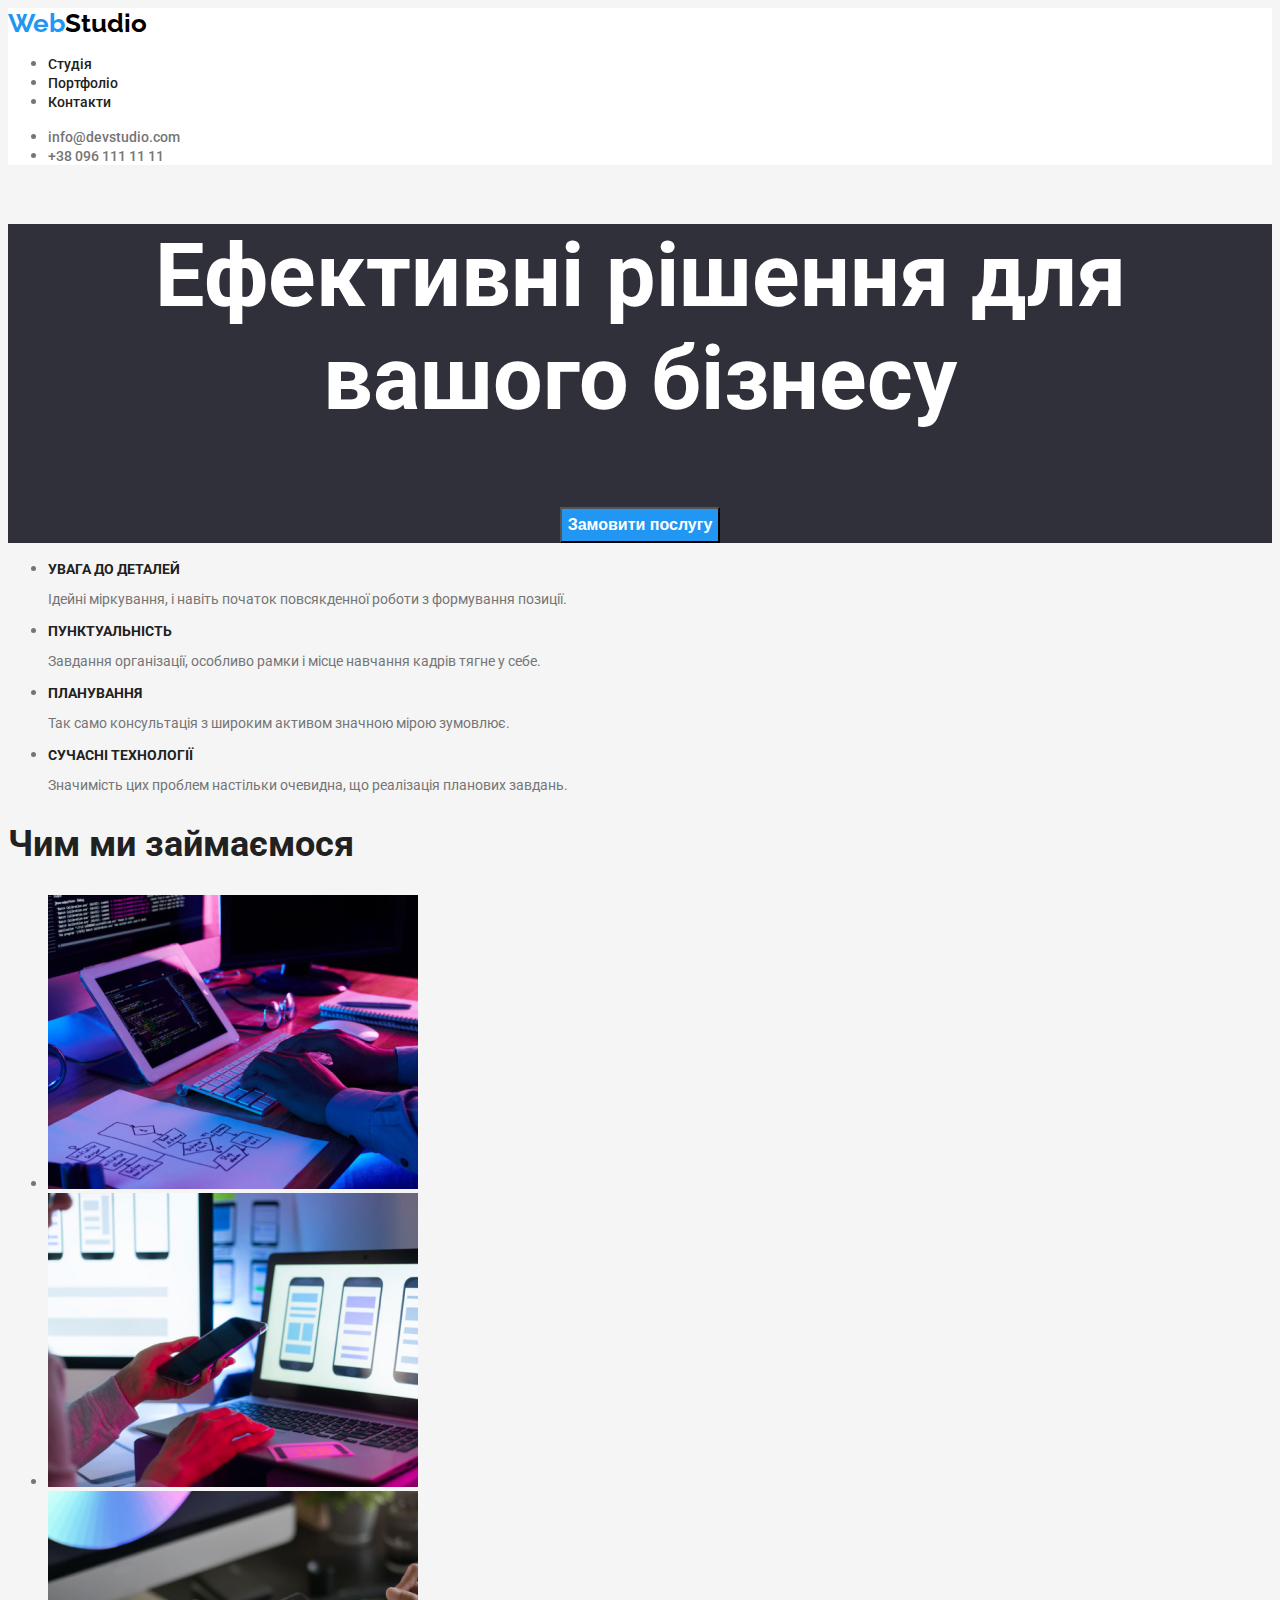
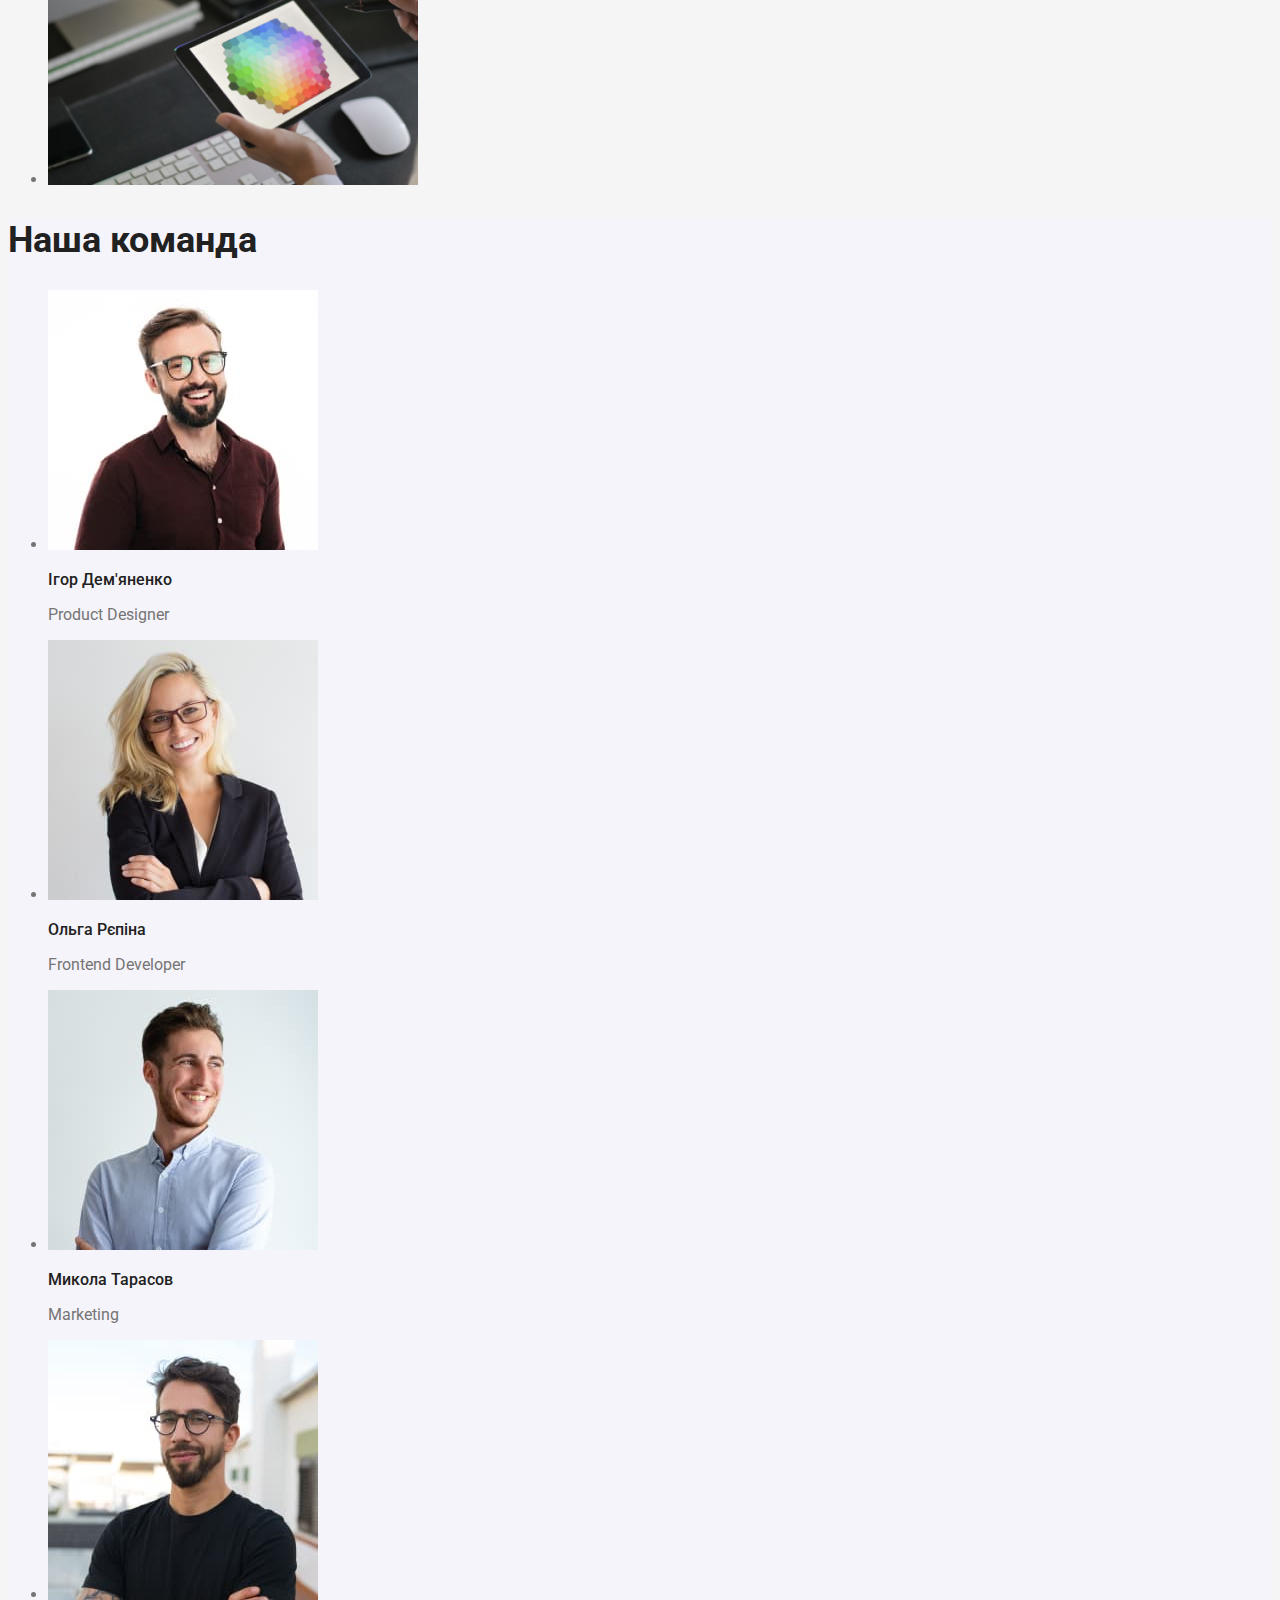
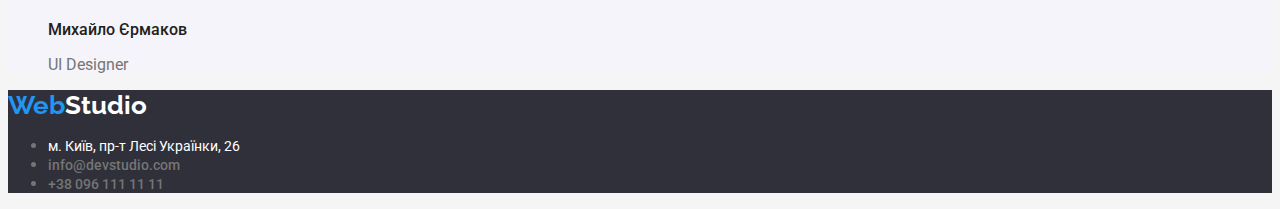
==== index.html @ 0c6e6fb8 "додаток portfolio" ====
<!DOCTYPE html>
<html lang="uk">
<head>
    <meta charset="UTF-8">
    <meta http-equiv="X-UA-Compatible" content="IE=edge">
    <meta name="viewport" content="width=h, initial-scale=1.0">
    <title>Рішення для бізнесу</title>
    <link rel="stylesheet" href="./css/styles.css">
    <link rel="preconnect" href="https://fonts.googleapis.com">
    <link rel="preconnect" href="https://fonts.gstatic.com" crossorigin>
    <link href="https://fonts.googleapis.com/css2?family=Raleway:ital,wght@0,700;1,700&family=Roboto:ital,wght@0,400;0,500;0,700;0,900;1,400;1,500;1,700;1,900&display=swap"
        rel="stylesheet">
</head>
<body>
    <header>
        <nav class="header-nav">
        <a class="logo" href=""><span class="logo-one">Web</span>Studio</a>
            <ul class="header-nav-list">
            <li> <a class="header-list" href="">Студія</a></li>
            <li> <a class="header-list" href="/portfolio.html">Портфоліо</a></li>
            <li> <a class="header-list" href="">Контакти</a></li>
        </ul>
    </nav>
    <ul class="header-contact">
        <li><a class="link-maito" href="mailto:info@devstudio.com">info@devstudio.com</a></li>
        <li><a class="link-tel" href="tel:+380961111111">+38 096 111 11 11</a></li>
    </ul>
    </header>
    <main>
        <section class="idea">
        <h1>Ефективні рішення для вашого бізнесу</h1>
            <button class="button-item" type="button">Замовити послугу</button>
        </section>
        <section class="list">
        <ul>
            <li>
                <h2 class="list-item">УВАГА ДО ДЕТАЛЕЙ</h2>
                <p class="list-text">Ідейні міркування, і навіть початок повсякденної роботи з формування позиції.</p>
            </li>
            <li>
                <h2 class="list-item">ПУНКТУАЛЬНІСТЬ</h2>
                <p class="list-text">Завдання організації, особливо рамки і місце навчання кадрів тягне у себе.</p>
            </li>
            <li>
                <h2 class="list-item">ПЛАНУВАННЯ</h2>
                <p class="list-text">Так само консультація з широким активом значною мірою зумовлює.</p>
            </li>
            <li>
                <h2 class="list-item">СУЧАСНІ ТЕХНОЛОГІЇ</h2>
                <p class="list-text" >Значимість цих проблем настільки очевидна, що реалізація планових завдань.</p>
            </li>
        </ul>
        </section>
        <section>
            <h2 class="our-job">Чим ми займаємося</h2>
        <ul>
            <li><img src="./img/keyboard.jpg" alt="keyboard" width="370" height="294"></li>
            <li><img src="./img/mobilephone.jpg" alt="mobilephone" width="370" height="294"></li>
            <li><img src="./img/tablet.jpg" alt="tablet" width="370" height="294"></li>
        </ul>
        </section>
        <section class="team">
            <h2 class="our-team">Наша команда</h2>
           <ul>
            <li>
                <img src="./img/igor.jpg" alt="Ігор Дем'яненко" width="270" height="260">
                <h3 class="our-team-list">Ігор Дем'яненко</h3>
                <p class="team-text">Product Designer</p>
            </li>
            <li>
                <img src="./img/olga.jpg" alt="Ольга Рєпіна" width="270" height="260">
                <h3 class="our-team-list">Ольга Рєпіна</h3>
                <p class="team-text">Frontend Developer</p>
            <li>
                <img src="./img/kolya.jpg" alt="Микола Тарасов" width="270" height="260">
                <h3 class="our-team-list">Микола Тарасов</h3>
                <p class="team-text">Marketing</p>
            <li>
                <img src="./img/misha.jpg" alt="Михайло Єрмаков" width="270" height="260">
                <h3 class="our-team-list">Михайло Єрмаков</h3>
                <p class="team-text">UI Designer</p>
                </li>
           </ul>
        </section>
    </main>
    <footer>
        <a class="logo-two" href=""><span class="logo-tree">Web</span>Studio</a>
        <address>
            <ul>
                <li><a class="adress" href="https://goo.gl/maps/CPtrU1FHBa2aNyZL9" target="_blank" rel="noopener noreferrer nofollow">м. Київ, пр-т Лесі Українки, 26
                </a></li>
                <li><a class="link-maito" href="mailto:info@devstudio.com">info@devstudio.com</a></li>
                <li><a class="link-tel" href="tel:+380961111111">+38 096 111 11 11</a></li>
        </address>
    </footer>
</body>
</html>
---- css/styles.css ----
body {
    color: #757575;
    font-family:'Roboto', 'Helvetica Neue',
        'Verdana','Tahoma', sans-serif;
    background-color: #F5F5F5;

}


/* header*/
header {
    background-color: #FFFFFF;

}

.logo {
    color: #000000;
    text-decoration-line: none;
}

.logo:hover,
:focus {
    color: #2196F3;
}


.logo,
.logo-one {
    font-family: "Raleway";
    font-style: normal;
    font-weight: 700;
    font-size: 26px;
    line-height: (31/26)
}

.logo-one {
    color: #2196F3;
    text-decoration-line: none;
}

.logo-one:hover,
:focus {
    color: #2196F3;
}

.header-list {
    color: #212121;
    font-style: normal;
    font-weight: 500;
    font-size: 14px;
    line-height: (16/14);
    text-decoration-line: none;
}

.header-list:hover {
    color: #2196F3;
}

.header-list:focus {
    color: #2196F3;
}

.link-maito,
.link-tel {
    color: #757575;
    font-style: normal;
    font-weight: 500;
    font-size: 14px;
    line-height: (16/14);
    text-decoration-line: none;
}

.link-maito:hover,
:focus {
    color: #2196F3;
}

.link-tel:hover,
:focus {
    color: #2196F3;}
 

.idea
{ background-color: #2F303A;
    color: #FFFFFF;
    font-style: normal;
    font-weight: 900;
    font-size: 44px;
    line-height: 1,36;
    text-align: center;
    }
    
.button-item {
    background-color:#2196F3 ;
    color: #FFFFFF;
    cursor: pointer;
    font-style: normal;
    font-weight: 700;
    font-size: 16px;
    line-height: 188%;
    align-items: center;
}


.list-item
{ color: #212121;
   font-style: normal;
   font-weight: 700;
   font-size: 14px;
   line-height: 1,14;}
   
.list-text {
font-style: normal;
font-weight: 400;
font-size: 14px;
line-height: (24 /14)}
    
.our-job, .our-team
{ color: #212121;
font-style: normal;
font-weight: 700;
font-size: 36px;
line-height: 1,17;
}

.team {
    background-color: #F5F4FA
}
.our-team-list
{ color:#212121;
    font-style: normal;
    font-weight: 500;
    font-size: 16px;
    line-height: 1,9;
    
  }
.team-text {
font-style: normal;
font-weight: 400;
font-size: 16px;
line-height: 1,2px;
}




/* footer*/

footer {
background-color: #2F303A
}

.adress {
    color: #FFFFFF
}
.adress:hover,:focus {
    color: #2196F3;
}

.adress
{font-style: normal;
    font-weight: 400;
    font-size: 14px;
    line-height: 1,7;
    text-decoration-line: none;

}
.logo-two {
    color: #FFFFFF;
    text-decoration-line: none;
 
}
.logo-two:hover,:focus {
    color: #2196F3;
}

.logo-two , .logo-tree {
    font-family: "Raleway";
    font-weight: 700;
    font-size: 26px;
    line-height: (31/26);
}
.logo-tree {
    color: #2196F3;
    text-decoration-line: none;
    }
 .logo-tree:hover,:focus {
     color: #2196F3;
 }
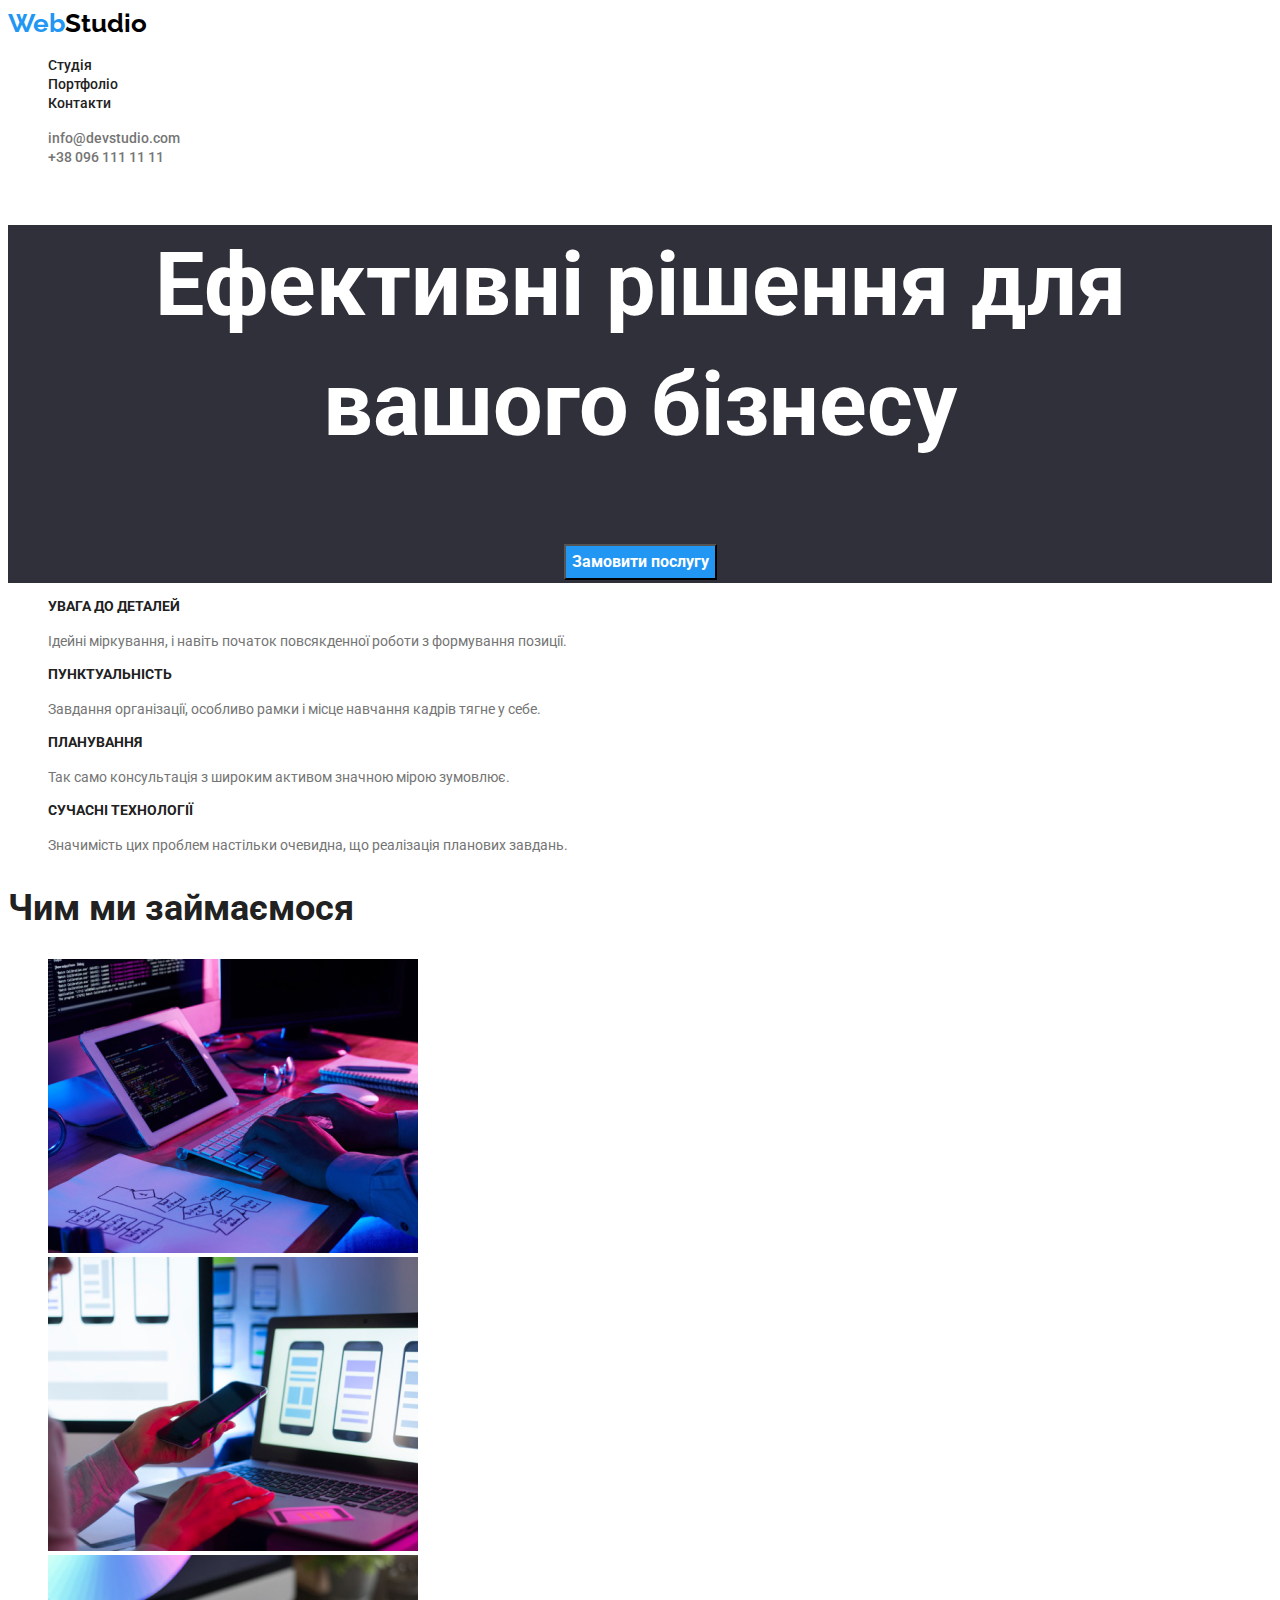
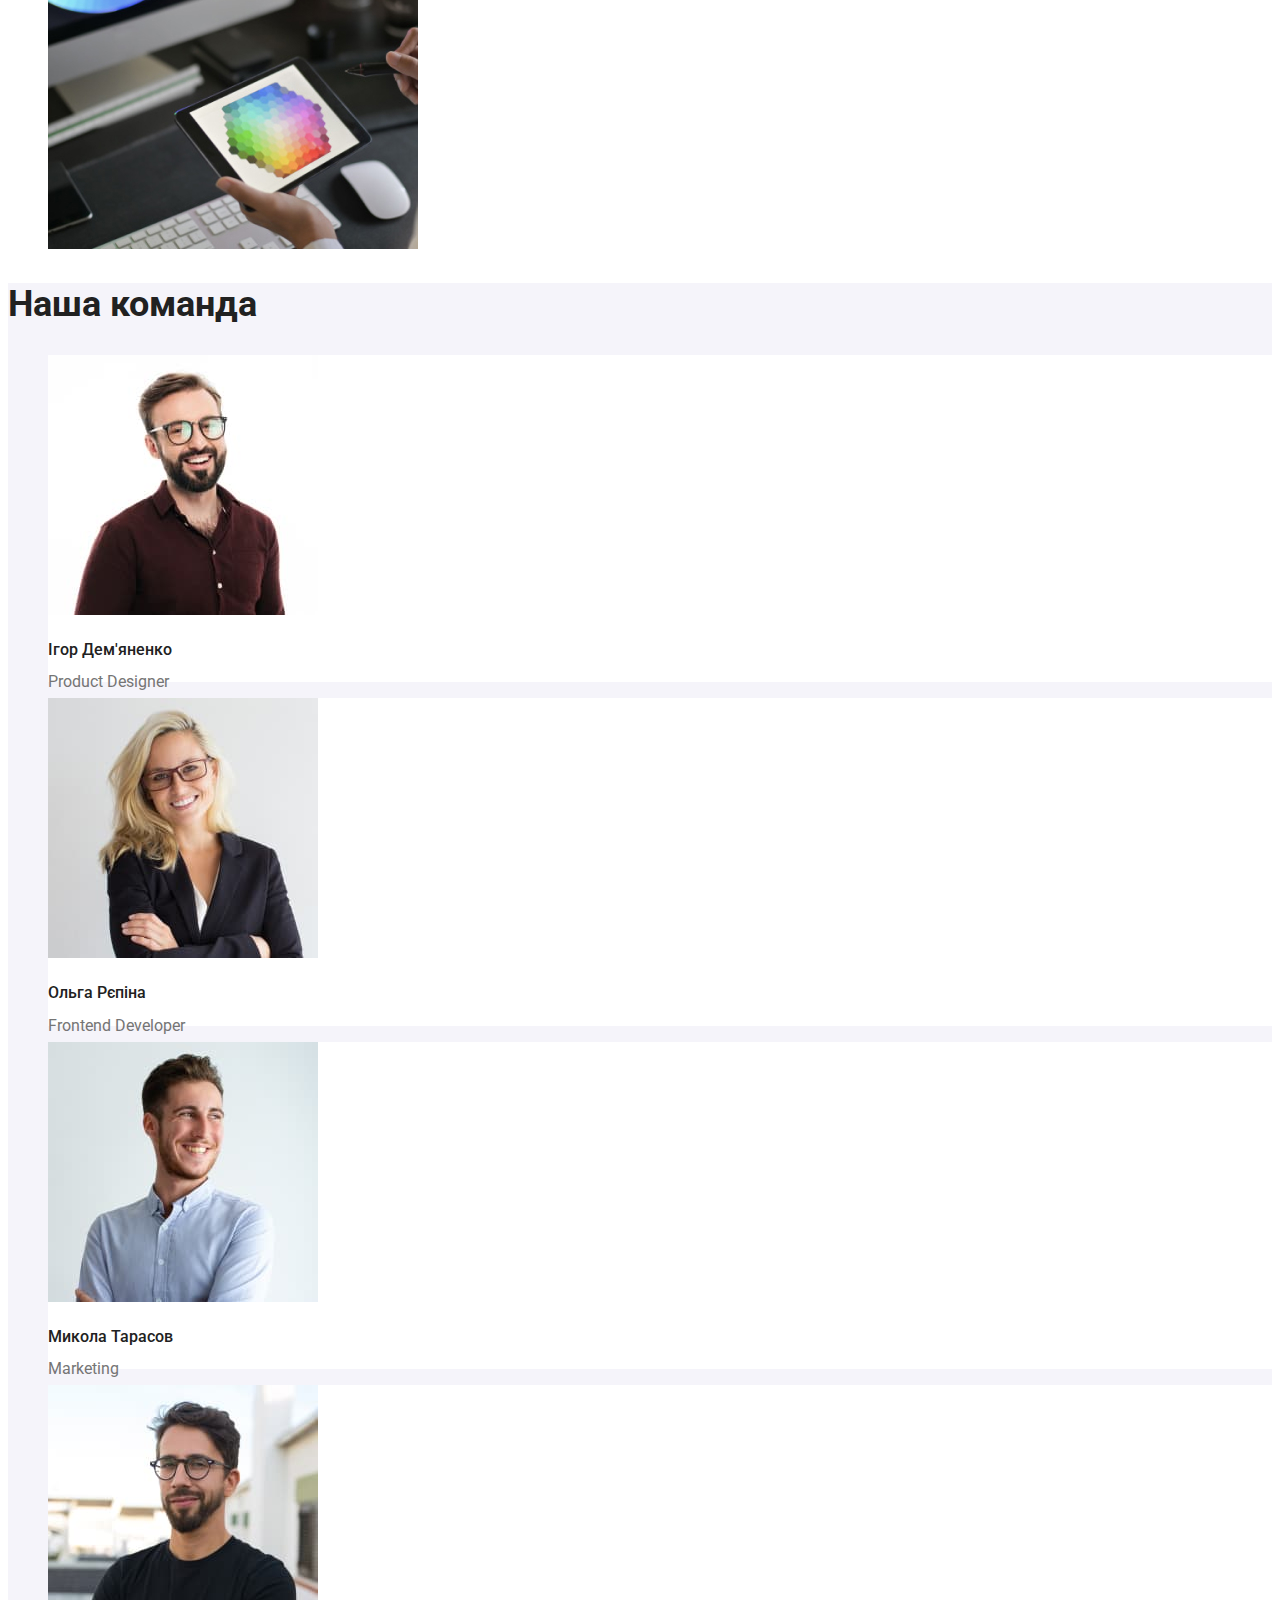
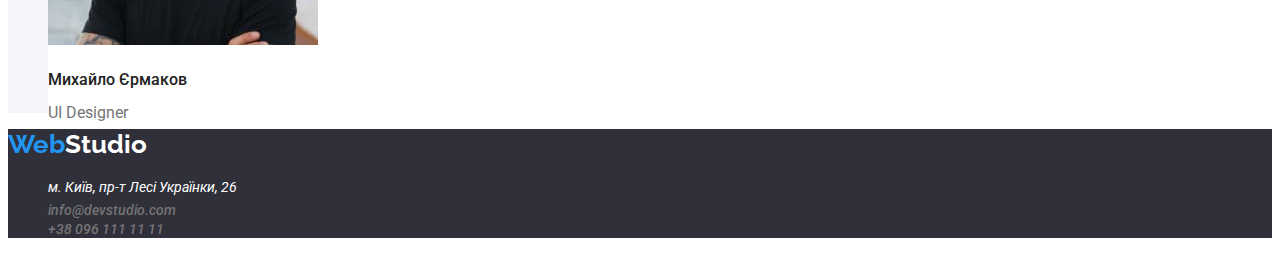
==== commit febfe607: "fixed mistakes" ====
--- a/index.html
+++ b/index.html
@@ -5,25 +5,26 @@
     <meta http-equiv="X-UA-Compatible" content="IE=edge">
     <meta name="viewport" content="width=h, initial-scale=1.0">
     <title>Рішення для бізнесу</title>
-    <link rel="stylesheet" href="./css/styles.css">
     <link rel="preconnect" href="https://fonts.googleapis.com">
     <link rel="preconnect" href="https://fonts.gstatic.com" crossorigin>
     <link href="https://fonts.googleapis.com/css2?family=Raleway:ital,wght@0,700;1,700&family=Roboto:ital,wght@0,400;0,500;0,700;0,900;1,400;1,500;1,700;1,900&display=swap"
         rel="stylesheet">
+    <link rel="stylesheet" href="./css/styles.css">
+        
 </head>
 <body>
     <header>
         <nav class="header-nav">
         <a class="logo" href=""><span class="logo-one">Web</span>Studio</a>
             <ul class="header-nav-list">
-            <li> <a class="header-list" href="">Студія</a></li>
-            <li> <a class="header-list" href="/portfolio.html">Портфоліо</a></li>
-            <li> <a class="header-list" href="">Контакти</a></li>
+            <li class="title"> <a class="header-list" href="./index.html">Студія</a></li>
+            <li class="title"> <a class="header-list" href="./portfolio.html">Портфоліо</a></li>
+            <li class="title"> <a class="header-list" href="#">Контакти</a></li>
         </ul>
     </nav>
     <ul class="header-contact">
-        <li><a class="link-maito" href="mailto:info@devstudio.com">info@devstudio.com</a></li>
-        <li><a class="link-tel" href="tel:+380961111111">+38 096 111 11 11</a></li>
+        <li class="title" ><a class="link-maito" href="mailto:info@devstudio.com">info@devstudio.com</a></li>
+        <li class="title" ><a class="link-tel" href="tel:+380961111111">+38 096 111 11 11</a></li>
     </ul>
     </header>
     <main>
@@ -33,20 +34,20 @@
         </section>
         <section class="list">
         <ul>
-            <li>
-                <h2 class="list-item">УВАГА ДО ДЕТАЛЕЙ</h2>
+            <li class="title">
+                <h2 class="list-item">увага до деталей</h2>
                 <p class="list-text">Ідейні міркування, і навіть початок повсякденної роботи з формування позиції.</p>
             </li>
-            <li>
-                <h2 class="list-item">ПУНКТУАЛЬНІСТЬ</h2>
+            <li class="title">
+                <h2 class="list-item">пунктуальність</h2>
                 <p class="list-text">Завдання організації, особливо рамки і місце навчання кадрів тягне у себе.</p>
             </li>
-            <li>
-                <h2 class="list-item">ПЛАНУВАННЯ</h2>
+            <li class="title">
+                <h2 class="list-item">планування</h2>
                 <p class="list-text">Так само консультація з широким активом значною мірою зумовлює.</p>
             </li>
-            <li>
-                <h2 class="list-item">СУЧАСНІ ТЕХНОЛОГІЇ</h2>
+            <li class="title">
+                <h2 class="list-item">сучасні технології</h2>
                 <p class="list-text" >Значимість цих проблем настільки очевидна, що реалізація планових завдань.</p>
             </li>
         </ul>
@@ -54,28 +55,28 @@
         <section>
             <h2 class="our-job">Чим ми займаємося</h2>
         <ul>
-            <li><img src="./img/keyboard.jpg" alt="keyboard" width="370" height="294"></li>
-            <li><img src="./img/mobilephone.jpg" alt="mobilephone" width="370" height="294"></li>
-            <li><img src="./img/tablet.jpg" alt="tablet" width="370" height="294"></li>
+            <li class="title"><img src="./img/keyboard.jpg" alt="keyboard" width="370" height="294"></li>
+            <li class="title"><img src="./img/mobilephone.jpg" alt="mobilephone" width="370" height="294"></li>
+            <li class="title"><img src="./img/tablet.jpg" alt="tablet" width="370" height="294"></li>
         </ul>
         </section>
         <section class="team">
             <h2 class="our-team">Наша команда</h2>
            <ul>
-            <li>
+            <li class="title-list">
                 <img src="./img/igor.jpg" alt="Ігор Дем'яненко" width="270" height="260">
                 <h3 class="our-team-list">Ігор Дем'яненко</h3>
                 <p class="team-text">Product Designer</p>
             </li>
-            <li>
+            <li class="title-list">
                 <img src="./img/olga.jpg" alt="Ольга Рєпіна" width="270" height="260">
                 <h3 class="our-team-list">Ольга Рєпіна</h3>
                 <p class="team-text">Frontend Developer</p>
-            <li>
+            <li class="title-list">
                 <img src="./img/kolya.jpg" alt="Микола Тарасов" width="270" height="260">
                 <h3 class="our-team-list">Микола Тарасов</h3>
                 <p class="team-text">Marketing</p>
-            <li>
+            <li class="title-list">
                 <img src="./img/misha.jpg" alt="Михайло Єрмаков" width="270" height="260">
                 <h3 class="our-team-list">Михайло Єрмаков</h3>
                 <p class="team-text">UI Designer</p>
@@ -87,10 +88,10 @@
         <a class="logo-two" href=""><span class="logo-tree">Web</span>Studio</a>
         <address>
             <ul>
-                <li><a class="adress" href="https://goo.gl/maps/CPtrU1FHBa2aNyZL9" target="_blank" rel="noopener noreferrer nofollow">м. Київ, пр-т Лесі Українки, 26
+                <li class="title"><a class="adress" href="https://goo.gl/maps/CPtrU1FHBa2aNyZL9" target="_blank" rel="noopener noreferrer nofollow">м. Київ, пр-т Лесі Українки, 26
                 </a></li>
-                <li><a class="link-maito" href="mailto:info@devstudio.com">info@devstudio.com</a></li>
-                <li><a class="link-tel" href="tel:+380961111111">+38 096 111 11 11</a></li>
+                <li class="title"><a class="link-maito" href="mailto:info@devstudio.com">info@devstudio.com</a></li>
+                <li class="title"><a class="link-tel" href="tel:+380961111111">+38 096 111 11 11</a></li>
         </address>
     </footer>
 </body>
--- a/css/styles.css
+++ b/css/styles.css
@@ -1,15 +1,20 @@
+:root {
+    --main-color:#757575;
+    --main-background-color:#FFFFFF;
+}
+
+
 body {
-    color: #757575;
-    font-family:'Roboto', 'Helvetica Neue',
-        'Verdana','Tahoma', sans-serif;
-    background-color: #F5F5F5;
+    color: var(--main-color);
+    font-family:'Roboto',sans-serif;
+    background-color: var(--main-background-color) }
 
-}
 
 
 /* header*/
 header {
     background-color: #FFFFFF;
+    
 
 }
 
@@ -18,19 +23,13 @@
     text-decoration-line: none;
 }
 
-.logo:hover,
-:focus {
-    color: #2196F3;
-}
-
 
 .logo,
 .logo-one {
-    font-family: "Raleway";
-    font-style: normal;
+    font-family: "Raleway",sans-serif;
     font-weight: 700;
     font-size: 26px;
-    line-height: (31/26)
+    line-height: calc(31/26);
 }
 
 .logo-one {
@@ -38,19 +37,25 @@
     text-decoration-line: none;
 }
 
-.logo-one:hover,
-:focus {
-    color: #2196F3;
-}
 
 .header-list {
     color: #212121;
-    font-style: normal;
     font-weight: 500;
     font-size: 14px;
-    line-height: (16/14);
+    line-height: calc(16/14);
     text-decoration-line: none;
+    
 }
+.title{
+list-style-type: none;
+}
+
+.title-list
+{ list-style-type: none;
+background-color: #FFFFFF;
+}
+ 
+
 
 .header-list:hover {
     color: #2196F3;
@@ -63,10 +68,9 @@
 .link-maito,
 .link-tel {
     color: #757575;
-    font-style: normal;
     font-weight: 500;
     font-size: 14px;
-    line-height: (16/14);
+    line-height: calc(16/14);
     text-decoration-line: none;
 }
 
@@ -81,46 +85,48 @@
  
 
 .idea
-{ background-color: #2F303A;
+{   background-color: #2F303A;
     color: #FFFFFF;
-    font-style: normal;
+    font-family: "Roboto", sans-serif;
     font-weight: 900;
     font-size: 44px;
-    line-height: 1,36;
+    line-height: 1.36;
     text-align: center;
     }
     
 .button-item {
+    font-family: "Roboto", sans-serif;
     background-color:#2196F3 ;
     color: #FFFFFF;
-    cursor: pointer;
-    font-style: normal;
     font-weight: 700;
     font-size: 16px;
     line-height: 188%;
     align-items: center;
+    cursor: pointer;  
 }
-
+.button-item :hover, :focus {
+background-color: #FFFFFF;
+color: #2196F3;
+}
 
 .list-item
 { color: #212121;
-   font-style: normal;
    font-weight: 700;
    font-size: 14px;
-   line-height: 1,14;}
+   line-height: 1.14;
+   text-transform: uppercase;
+}
    
 .list-text {
-font-style: normal;
 font-weight: 400;
 font-size: 14px;
-line-height: (24 /14)}
+line-height: calc(24/14);}
     
 .our-job, .our-team
 { color: #212121;
-font-style: normal;
 font-weight: 700;
 font-size: 36px;
-line-height: 1,17;
+line-height: 1.17;
 }
 
 .team {
@@ -128,17 +134,15 @@
 }
 .our-team-list
 { color:#212121;
-    font-style: normal;
     font-weight: 500;
     font-size: 16px;
-    line-height: 1,9;
+    line-height: 1.9;
     
   }
 .team-text {
-font-style: normal;
 font-weight: 400;
 font-size: 16px;
-line-height: 1,2px;
+line-height: 1.2px;
 }
 
 
@@ -158,10 +162,10 @@
 }
 
 .adress
-{font-style: normal;
+{
     font-weight: 400;
     font-size: 14px;
-    line-height: 1,7;
+    line-height: 1.7;
     text-decoration-line: none;
 
 }
@@ -170,20 +174,16 @@
     text-decoration-line: none;
  
 }
-.logo-two:hover,:focus {
-    color: #2196F3;
-}
+
 
 .logo-two , .logo-tree {
-    font-family: "Raleway";
+    font-family: "Raleway",sans-serif;
     font-weight: 700;
     font-size: 26px;
-    line-height: (31/26);
+    line-height: calc(31/26);
 }
 .logo-tree {
     color: #2196F3;
     text-decoration-line: none;
     }
- .logo-tree:hover,:focus {
-     color: #2196F3;
- }+ 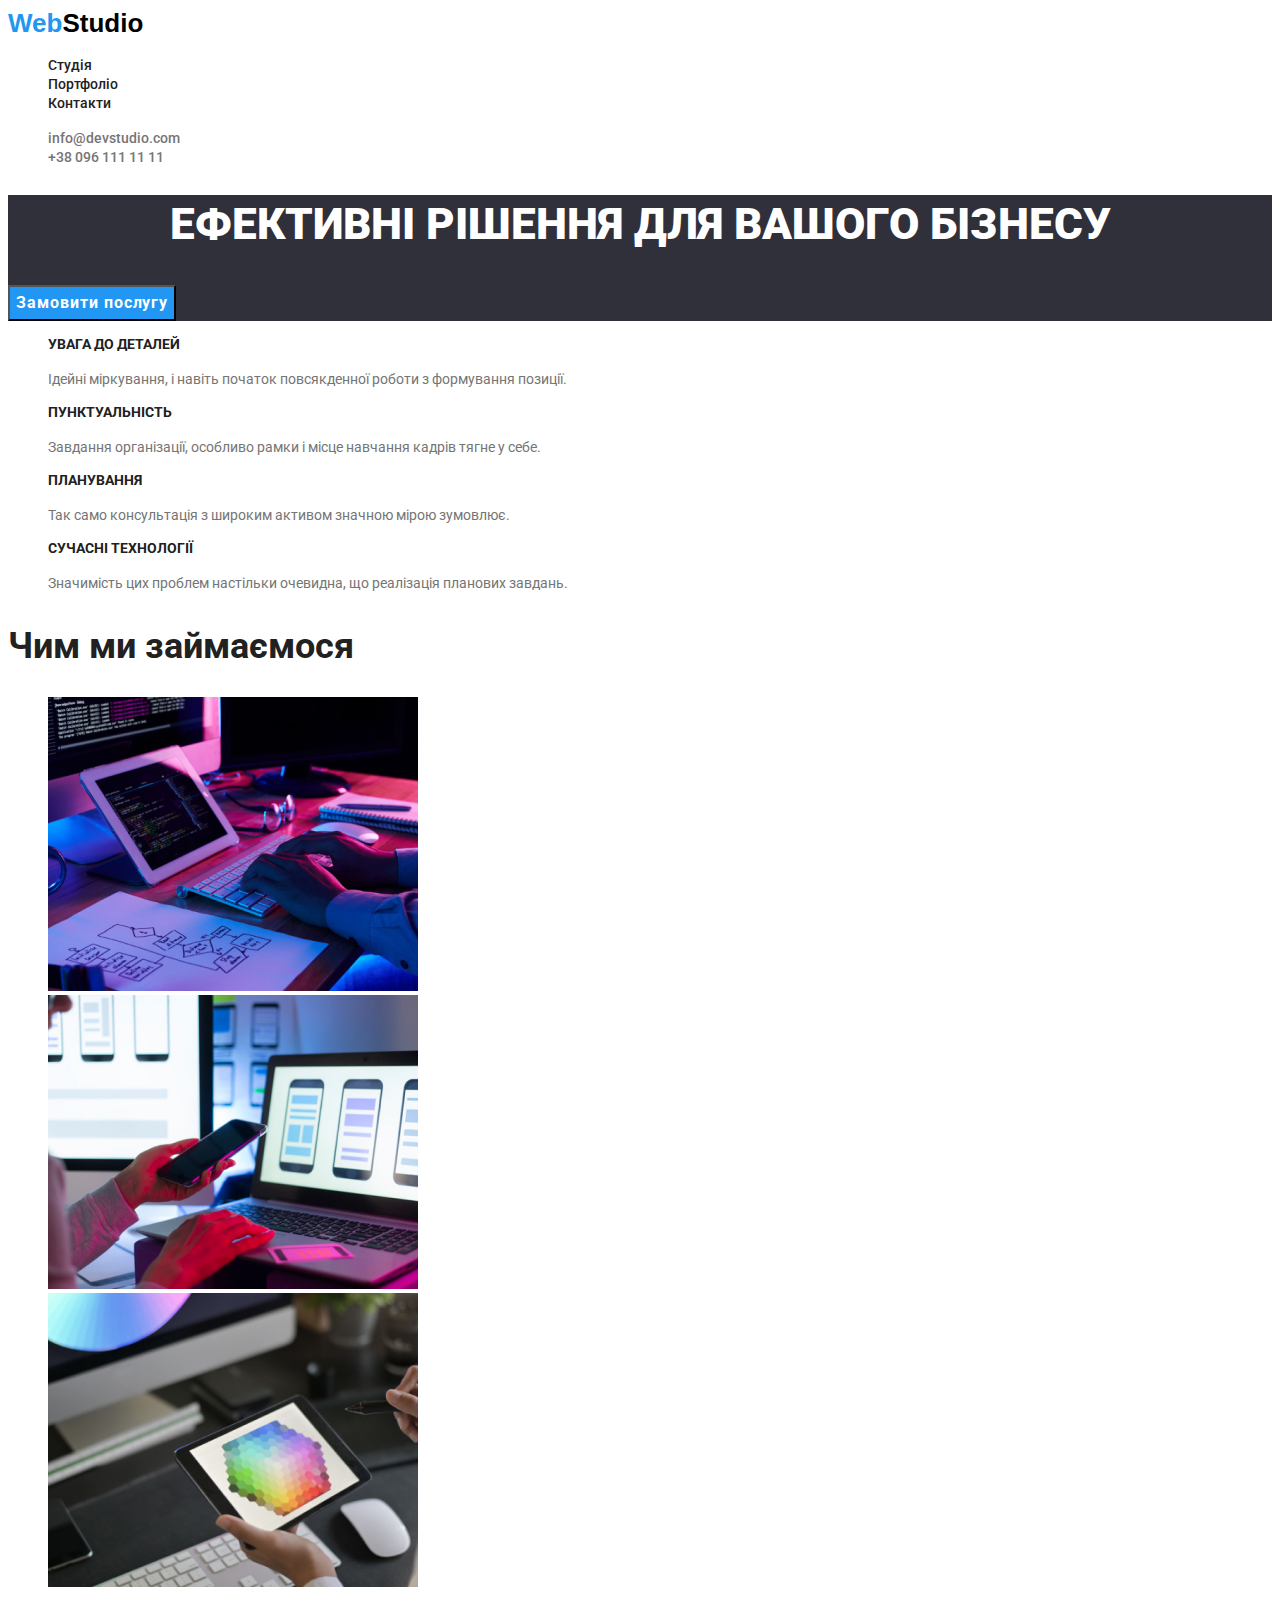
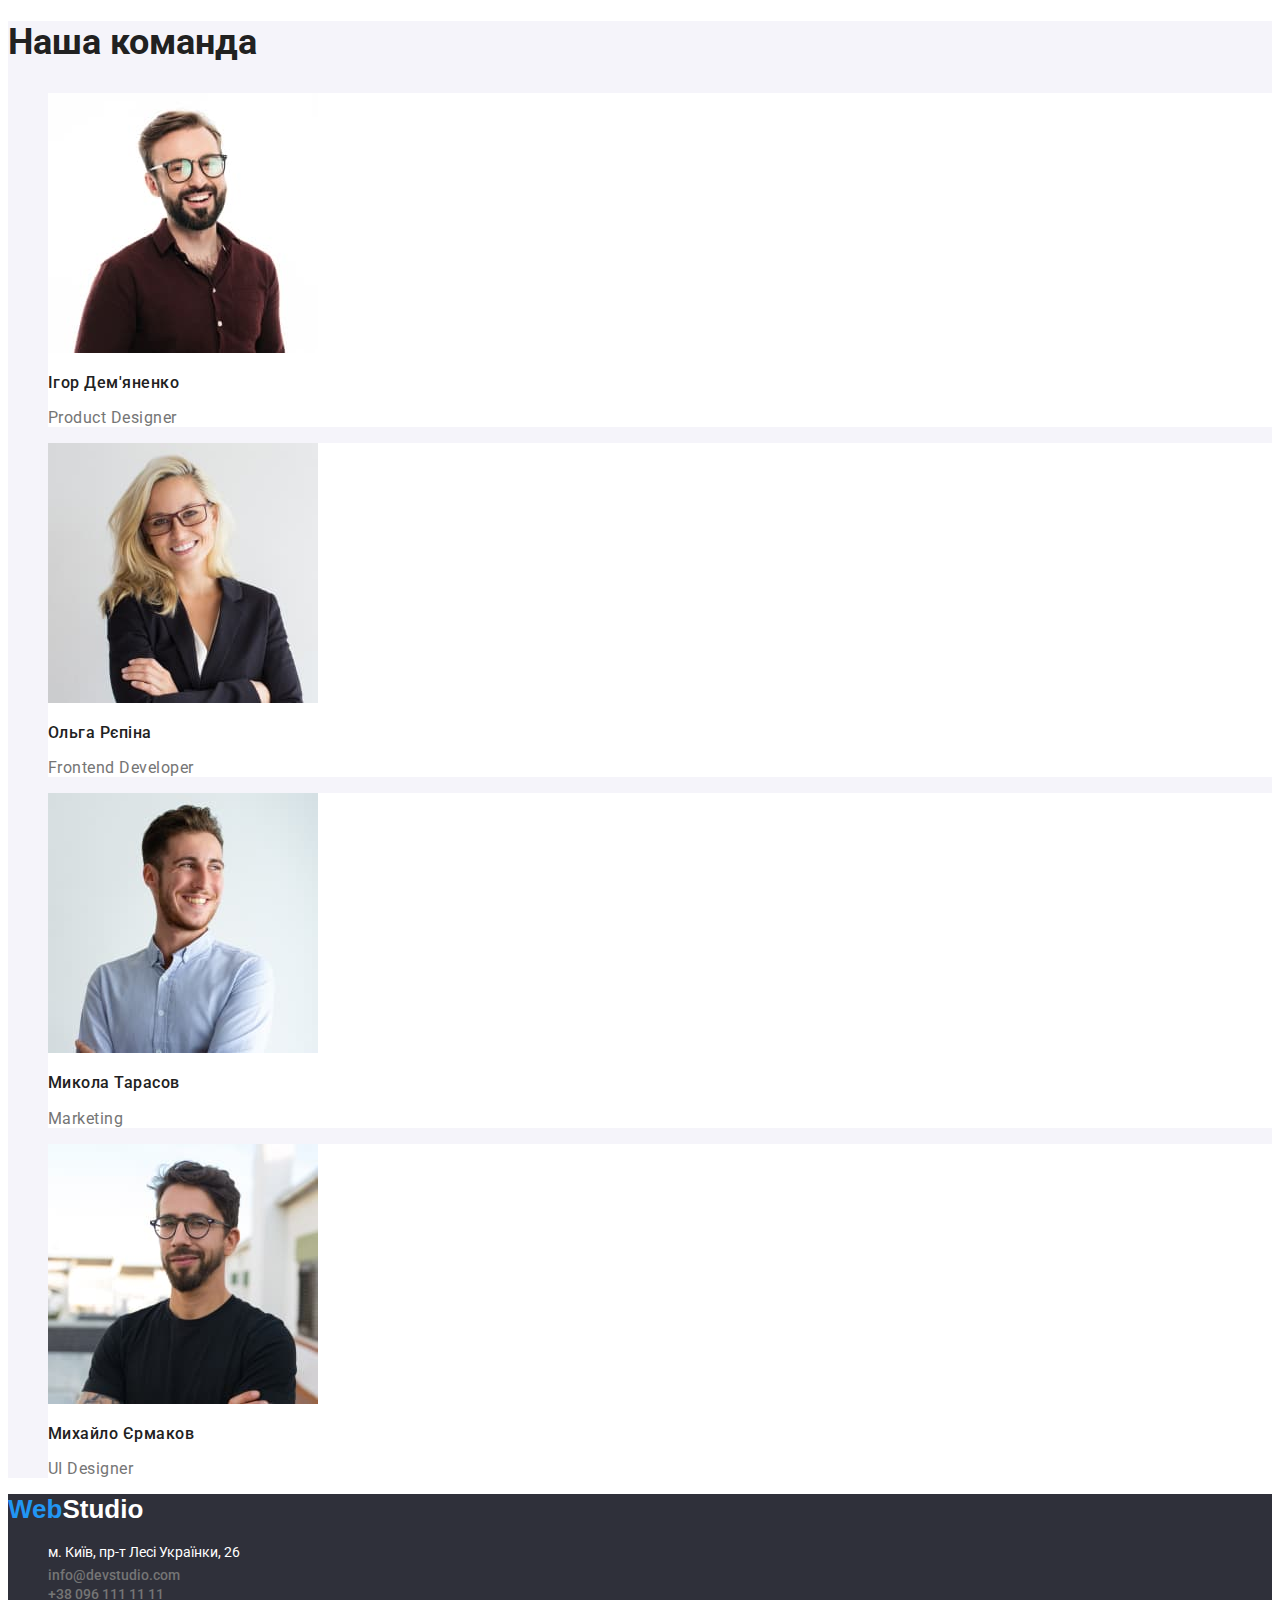
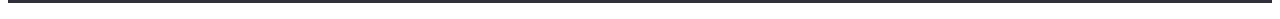
==== commit 9a2c7a9e: "fixed errors 2" ====
--- a/index.html
+++ b/index.html
@@ -5,10 +5,9 @@
     <meta http-equiv="X-UA-Compatible" content="IE=edge">
     <meta name="viewport" content="width=h, initial-scale=1.0">
     <title>Рішення для бізнесу</title>
-    <link rel="preconnect" href="https://fonts.googleapis.com">
-    <link rel="preconnect" href="https://fonts.gstatic.com" crossorigin>
-    <link href="https://fonts.googleapis.com/css2?family=Raleway:ital,wght@0,700;1,700&family=Roboto:ital,wght@0,400;0,500;0,700;0,900;1,400;1,500;1,700;1,900&display=swap"
-        rel="stylesheet">
+<link rel="preconnect" href="https://fonts.googleapis.com">
+<link rel="preconnect" href="https://fonts.gstatic.com" crossorigin>
+<link href="https://fonts.googleapis.com/css2?family=Roboto:wght@400;500;700;900&display=swap" rel="stylesheet">
     <link rel="stylesheet" href="./css/styles.css">
         
 </head>
@@ -29,7 +28,7 @@
     </header>
     <main>
         <section class="idea">
-        <h1>Ефективні рішення для вашого бізнесу</h1>
+        <h1 class="idea-name">Ефективні рішення для вашого бізнесу</h1>
             <button class="button-item" type="button">Замовити послугу</button>
         </section>
         <section class="list">
@@ -86,7 +85,7 @@
     </main>
     <footer>
         <a class="logo-two" href=""><span class="logo-tree">Web</span>Studio</a>
-        <address>
+        <address class="adress-list">
             <ul>
                 <li class="title"><a class="adress" href="https://goo.gl/maps/CPtrU1FHBa2aNyZL9" target="_blank" rel="noopener noreferrer nofollow">м. Київ, пр-т Лесі Українки, 26
                 </a></li>
--- a/css/styles.css
+++ b/css/styles.css
@@ -1,6 +1,8 @@
 :root {
     --main-color:#757575;
     --main-background-color:#FFFFFF;
+    --second-main-color:#212121;
+    --hover-color:#2196F3;
 }
 
 
@@ -13,7 +15,7 @@
 
 /* header*/
 header {
-    background-color: #FFFFFF;
+    background-color: var(--main-background-color);
     
 
 }
@@ -33,13 +35,13 @@
 }
 
 .logo-one {
-    color: #2196F3;
+    color: var(--hover-color);
     text-decoration-line: none;
 }
 
 
 .header-list {
-    color: #212121;
+    color: var(--second-main-color);
     font-weight: 500;
     font-size: 14px;
     line-height: calc(16/14);
@@ -52,22 +54,22 @@
 
 .title-list
 { list-style-type: none;
-background-color: #FFFFFF;
+background-color: var(--main-background-color);
 }
  
 
 
 .header-list:hover {
-    color: #2196F3;
+    color: var(--hover-color);
 }
 
 .header-list:focus {
-    color: #2196F3;
+    color: var(--hover-color);
 }
 
 .link-maito,
 .link-tel {
-    color: #757575;
+    color: var(--main-color);
     font-weight: 500;
     font-size: 14px;
     line-height: calc(16/14);
@@ -76,41 +78,47 @@
 
 .link-maito:hover,
 :focus {
-    color: #2196F3;
+    color: var(--hover-color);
 }
 
 .link-tel:hover,
 :focus {
-    color: #2196F3;}
+    color: var(--hover-color);}
  
 
 .idea
 {   background-color: #2F303A;
-    color: #FFFFFF;
-    font-family: "Roboto", sans-serif;
-    font-weight: 900;
-    font-size: 44px;
-    line-height: 1.36;
-    text-align: center;
+    color: var(--main-background-color);}
+    
+    .idea-name {font-family: "Roboto", sans-serif;
+        font-weight: 900;
+        font-size: 44px;
+        line-height: 1.36;
+        text-align: center;
+        text-transform:uppercase;
     }
     
 .button-item {
     font-family: "Roboto", sans-serif;
-    background-color:#2196F3 ;
-    color: #FFFFFF;
+    background-color:var(--hover-color) ;
+    color: var(--main-background-color);
     font-weight: 700;
     font-size: 16px;
-    line-height: 188%;
+    line-height: 1.9;
+    cursor: pointer;
     align-items: center;
-    cursor: pointer;  
+    letter-spacing: 0.06em;
+    
+   
 }
-.button-item :hover, :focus {
-background-color: #FFFFFF;
-color: #2196F3;
+
+.button-item:hover,.button-item:focus {
+background-color: var(--main-background-color);
+color: var(--hover-color);
 }
 
 .list-item
-{ color: #212121;
+{ color: var(--second-main-color);
    font-weight: 700;
    font-size: 14px;
    line-height: 1.14;
@@ -123,7 +131,7 @@
 line-height: calc(24/14);}
     
 .our-job, .our-team
-{ color: #212121;
+{ color: var(--second-main-color);
 font-weight: 700;
 font-size: 36px;
 line-height: 1.17;
@@ -133,16 +141,15 @@
     background-color: #F5F4FA
 }
 .our-team-list
-{ color:#212121;
+{ color:var(--second-main-color);
     font-weight: 500;
-    font-size: 16px;
-    line-height: 1.9;
+   
     
   }
-.team-text {
-font-weight: 400;
+.team-text,.our-team-list {
 font-size: 16px;
-line-height: 1.2px;
+line-height: 1.2;
+letter-spacing: 0.03em;
 }
 
 
@@ -155,12 +162,14 @@
 }
 
 .adress {
-    color: #FFFFFF
+    color: var(--main-background-color)
 }
 .adress:hover,:focus {
-    color: #2196F3;
+    color: var(--hover-color);
 }
-
+.adress-list {
+    font-style: normal;
+}
 .adress
 {
     font-weight: 400;
@@ -170,7 +179,7 @@
 
 }
 .logo-two {
-    color: #FFFFFF;
+    color: var(--main-background-color);
     text-decoration-line: none;
  
 }
@@ -183,7 +192,7 @@
     line-height: calc(31/26);
 }
 .logo-tree {
-    color: #2196F3;
+    color: var(--hover-color);
     text-decoration-line: none;
     }
  